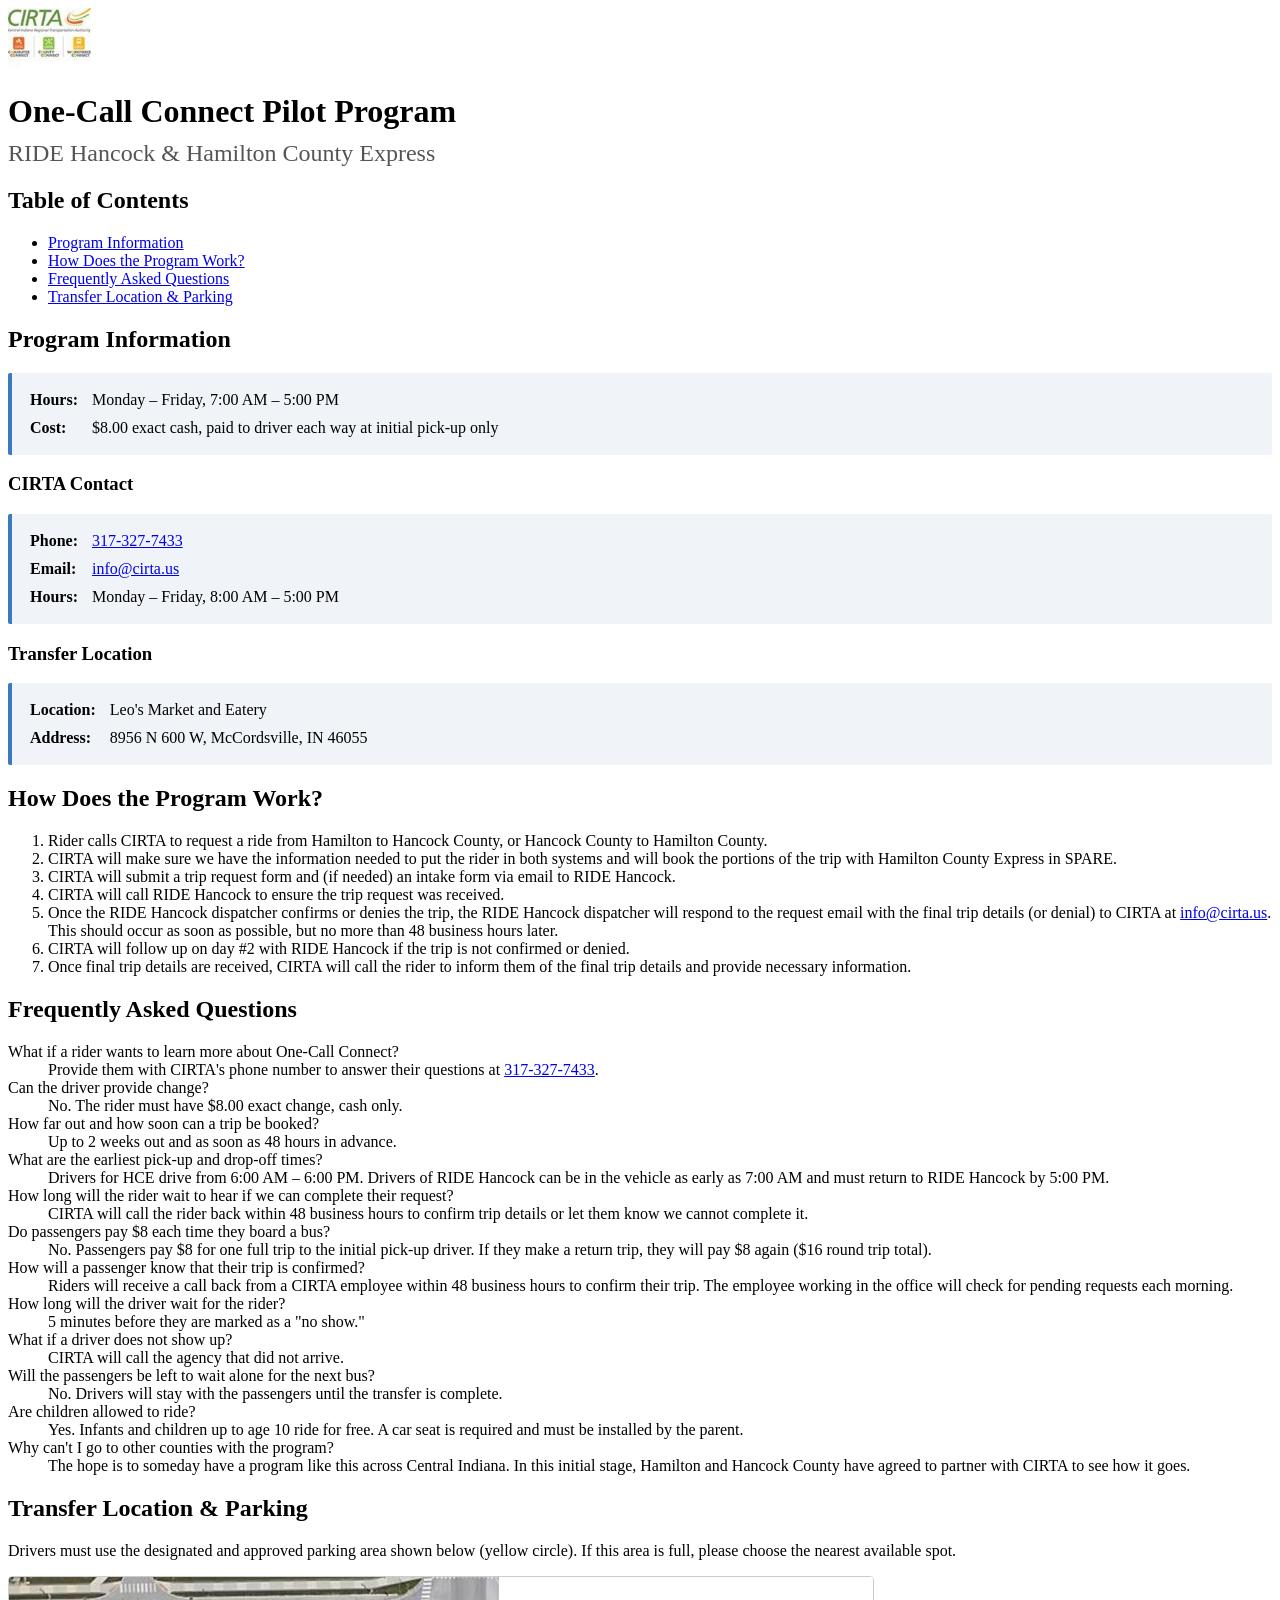
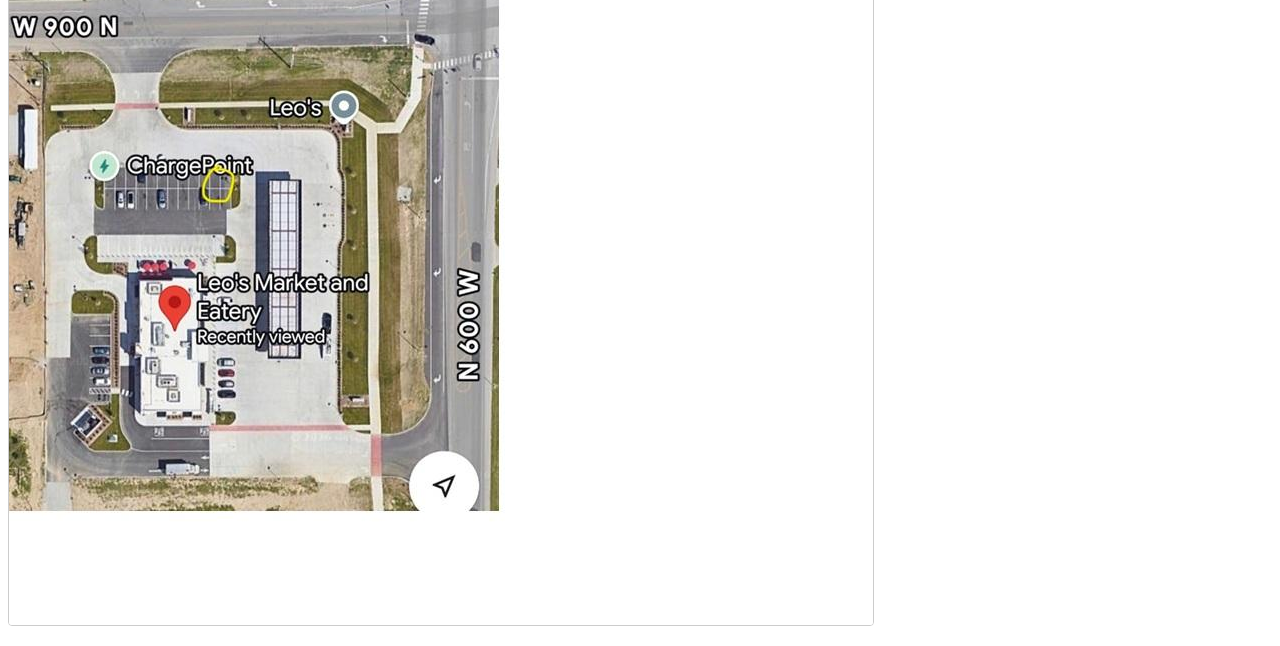
==== one-call-connect.html @ 5fb2b7e7 "Add One-Call Connect pilot program page RIDE Hancock and HCE One-Call Connect training one-pager for" ====
<!DOCTYPE html>
<html lang="en">
<head>
<meta http-equiv="Content-Type" content="text/html;charset=utf-8" />
<meta name="viewport" content="width=device-width, initial-scale=1" />
<title>One-Call Connect Pilot Program</title>
<meta name="author" content="Kyle Looper" />
<link rel="stylesheet" type="text/css" href="https://fniessen.github.io/org-html-themes/src/readtheorg_theme/css/htmlize.css"/>
<link rel="stylesheet" type="text/css" href="https://fniessen.github.io/org-html-themes/src/readtheorg_theme/css/readtheorg.css"/>
<script src="https://ajax.googleapis.com/ajax/libs/jquery/2.1.3/jquery.min.js"></script>
<script src="https://maxcdn.bootstrapcdn.com/bootstrap/3.3.4/js/bootstrap.min.js"></script>
<script type="text/javascript" src="https://fniessen.github.io/org-html-themes/src/readtheorg_theme/js/readtheorg.js"></script>
<style>
  .info-box {
    background: #f0f4f8;
    border-left: 4px solid #3a7abf;
    padding: 12px 16px;
    margin: 16px 0;
    border-radius: 2px;
  }
  .info-box table { margin: 0; border: none; }
  .info-box td { border: none !important; padding: 4px 12px 4px 0; vertical-align: top; font-weight: bold; }
  .info-box td:last-child { font-weight: normal; }
  .logo { margin-bottom: 1em; }
  .logo img { max-height: 60px; }
  img.map { max-width: 100%; border: 1px solid #ccc; border-radius: 4px; }
</style>
</head>
<body>
<div id="content" class="content">

<div class="logo">
  <img src="img/CIRTA.jpg" alt="CIRTA — Central Indiana Regional Transportation Authority" />
</div>

<h1 class="title">One-Call Connect Pilot Program</h1>
<h2 class="subtitle" style="color:#555;font-weight:normal;margin-top:-0.5em;">RIDE Hancock &amp; Hamilton County Express</h2>

<div id="table-of-contents" role="doc-toc">
<h2>Table of Contents</h2>
<div id="text-table-of-contents">
<ul>
<li><a href="#program-info">Program Information</a></li>
<li><a href="#how-it-works">How Does the Program Work?</a></li>
<li><a href="#faq">Frequently Asked Questions</a></li>
<li><a href="#parking">Transfer Location &amp; Parking</a></li>
</ul>
</div>
</div>

<!-- Program Info -->
<div id="program-info">
<h2>Program Information</h2>

<div class="info-box">
  <table>
    <tr>
      <td>Hours:</td>
      <td>Monday – Friday, 7:00 AM – 5:00 PM</td>
    </tr>
    <tr>
      <td>Cost:</td>
      <td>$8.00 exact cash, paid to driver each way at initial pick-up only</td>
    </tr>
  </table>
</div>

<h3>CIRTA Contact</h3>
<div class="info-box">
  <table>
    <tr>
      <td>Phone:</td>
      <td><a href="tel:3173277433">317-327-7433</a></td>
    </tr>
    <tr>
      <td>Email:</td>
      <td><a href="mailto:info@cirta.us">info@cirta.us</a></td>
    </tr>
    <tr>
      <td>Hours:</td>
      <td>Monday – Friday, 8:00 AM – 5:00 PM</td>
    </tr>
  </table>
</div>

<h3>Transfer Location</h3>
<div class="info-box">
  <table>
    <tr>
      <td>Location:</td>
      <td>Leo's Market and Eatery</td>
    </tr>
    <tr>
      <td>Address:</td>
      <td>8956 N 600 W, McCordsville, IN 46055</td>
    </tr>
  </table>
</div>
</div>

<!-- How It Works -->
<div id="how-it-works">
<h2>How Does the Program Work?</h2>
<ol>
  <li>Rider calls CIRTA to request a ride from Hamilton to Hancock County, or Hancock County to Hamilton County.</li>
  <li>CIRTA will make sure we have the information needed to put the rider in both systems and will book the portions of the trip with Hamilton County Express in SPARE.</li>
  <li>CIRTA will submit a trip request form and (if needed) an intake form via email to RIDE Hancock.</li>
  <li>CIRTA will call RIDE Hancock to ensure the trip request was received.</li>
  <li>Once the RIDE Hancock dispatcher confirms or denies the trip, the RIDE Hancock dispatcher will respond to the request email with the final trip details (or denial) to CIRTA at <a href="mailto:info@cirta.us">info@cirta.us</a>. This should occur as soon as possible, but no more than 48 business hours later.</li>
  <li>CIRTA will follow up on day #2 with RIDE Hancock if the trip is not confirmed or denied.</li>
  <li>Once final trip details are received, CIRTA will call the rider to inform them of the final trip details and provide necessary information.</li>
</ol>
</div>

<!-- FAQ -->
<div id="faq">
<h2>Frequently Asked Questions</h2>

<dl>
  <dt>What if a rider wants to learn more about One-Call Connect?</dt>
  <dd>Provide them with CIRTA's phone number to answer their questions at <a href="tel:3173277433">317-327-7433</a>.</dd>

  <dt>Can the driver provide change?</dt>
  <dd>No. The rider must have $8.00 exact change, cash only.</dd>

  <dt>How far out and how soon can a trip be booked?</dt>
  <dd>Up to 2 weeks out and as soon as 48 hours in advance.</dd>

  <dt>What are the earliest pick-up and drop-off times?</dt>
  <dd>Drivers for HCE drive from 6:00 AM – 6:00 PM. Drivers of RIDE Hancock can be in the vehicle as early as 7:00 AM and must return to RIDE Hancock by 5:00 PM.</dd>

  <dt>How long will the rider wait to hear if we can complete their request?</dt>
  <dd>CIRTA will call the rider back within 48 business hours to confirm trip details or let them know we cannot complete it.</dd>

  <dt>Do passengers pay $8 each time they board a bus?</dt>
  <dd>No. Passengers pay $8 for one full trip to the initial pick-up driver. If they make a return trip, they will pay $8 again ($16 round trip total).</dd>

  <dt>How will a passenger know that their trip is confirmed?</dt>
  <dd>Riders will receive a call back from a CIRTA employee within 48 business hours to confirm their trip. The employee working in the office will check for pending requests each morning.</dd>

  <dt>How long will the driver wait for the rider?</dt>
  <dd>5 minutes before they are marked as a "no show."</dd>

  <dt>What if a driver does not show up?</dt>
  <dd>CIRTA will call the agency that did not arrive.</dd>

  <dt>Will the passengers be left to wait alone for the next bus?</dt>
  <dd>No. Drivers will stay with the passengers until the transfer is complete.</dd>

  <dt>Are children allowed to ride?</dt>
  <dd>Yes. Infants and children up to age 10 ride for free. A car seat is required and must be installed by the parent.</dd>

  <dt>Why can't I go to other counties with the program?</dt>
  <dd>The hope is to someday have a program like this across Central Indiana. In this initial stage, Hamilton and Hancock County have agreed to partner with CIRTA to see how it goes.</dd>
</dl>
</div>

<!-- Parking -->
<div id="parking">
<h2>Transfer Location &amp; Parking</h2>
<p>Drivers must use the designated and approved parking area shown below (yellow circle). If this area is full, please choose the nearest available spot.</p>
<p><img class="map" src="img/Parking Lot.jpg" alt="Aerial map of Leo's Market and Eatery showing approved parking location (yellow circle)" /></p>
</div>

</div><!-- end content -->
</body>
</html>
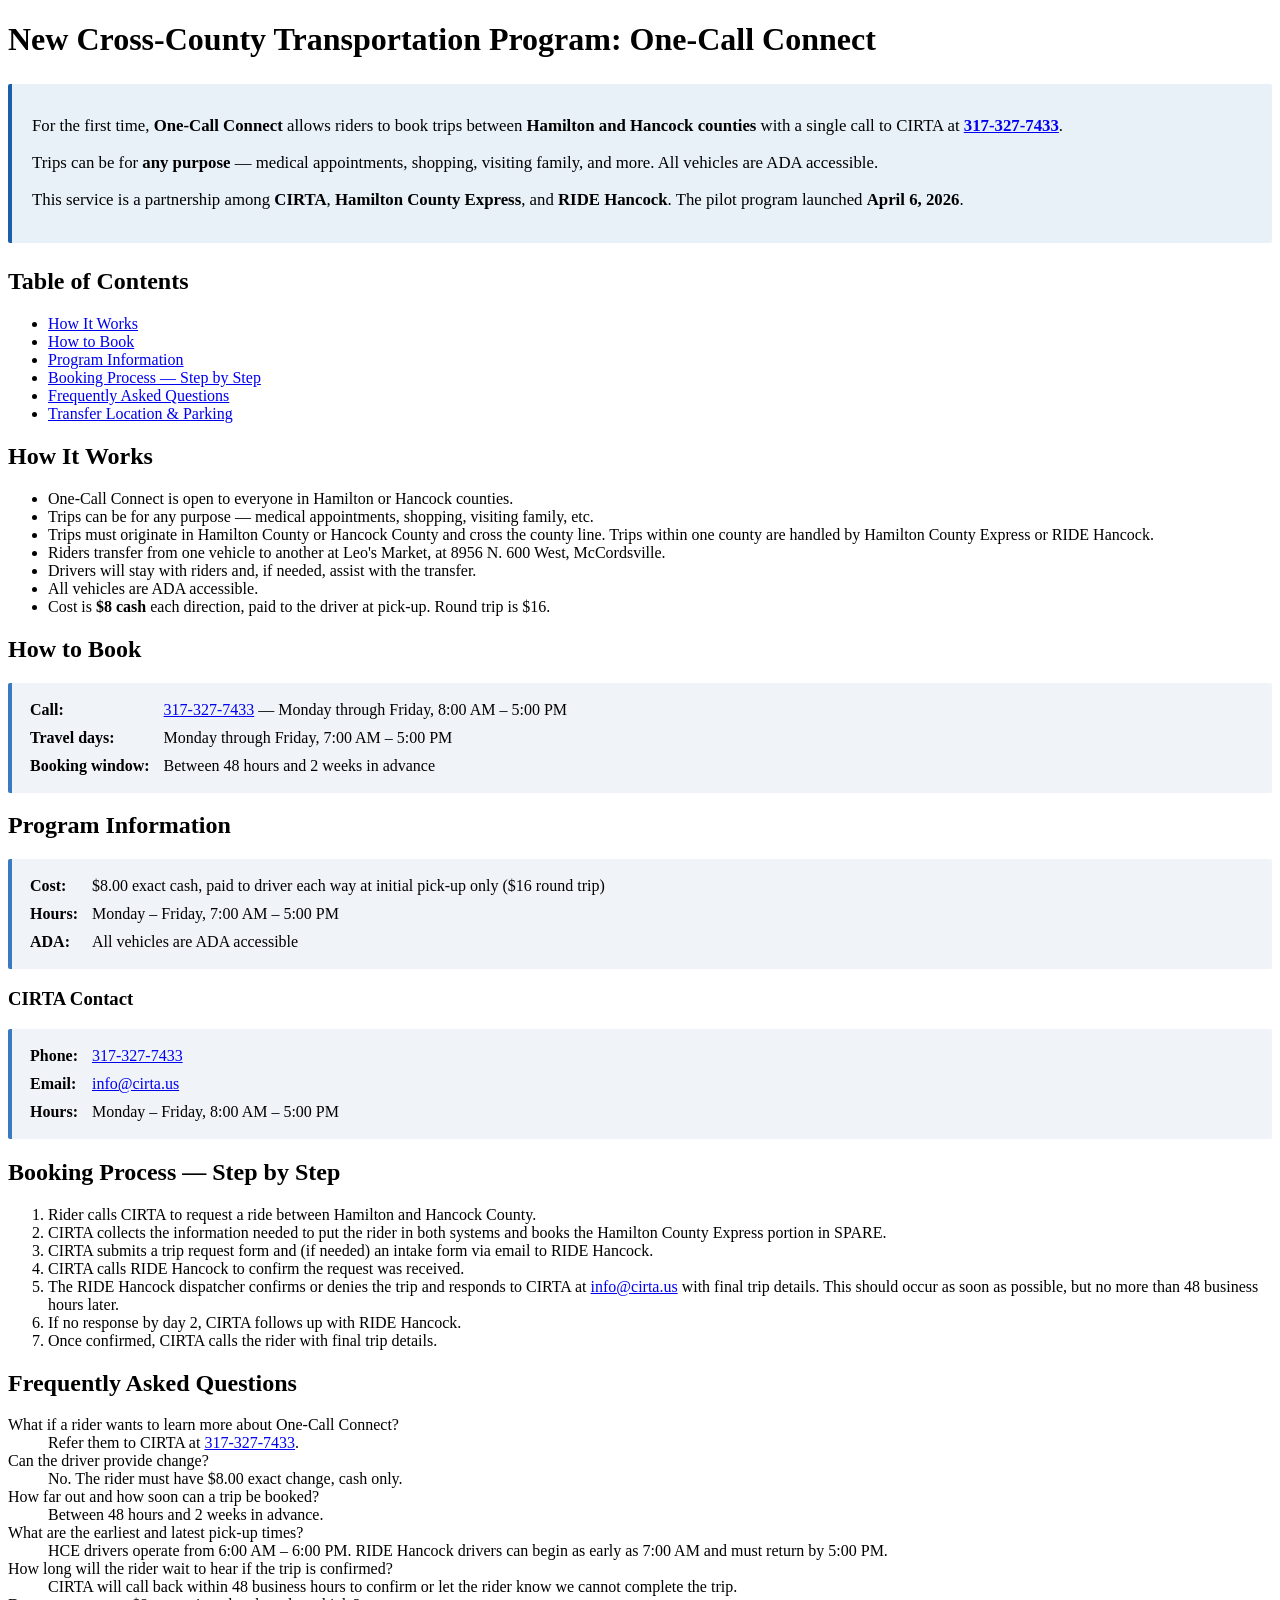
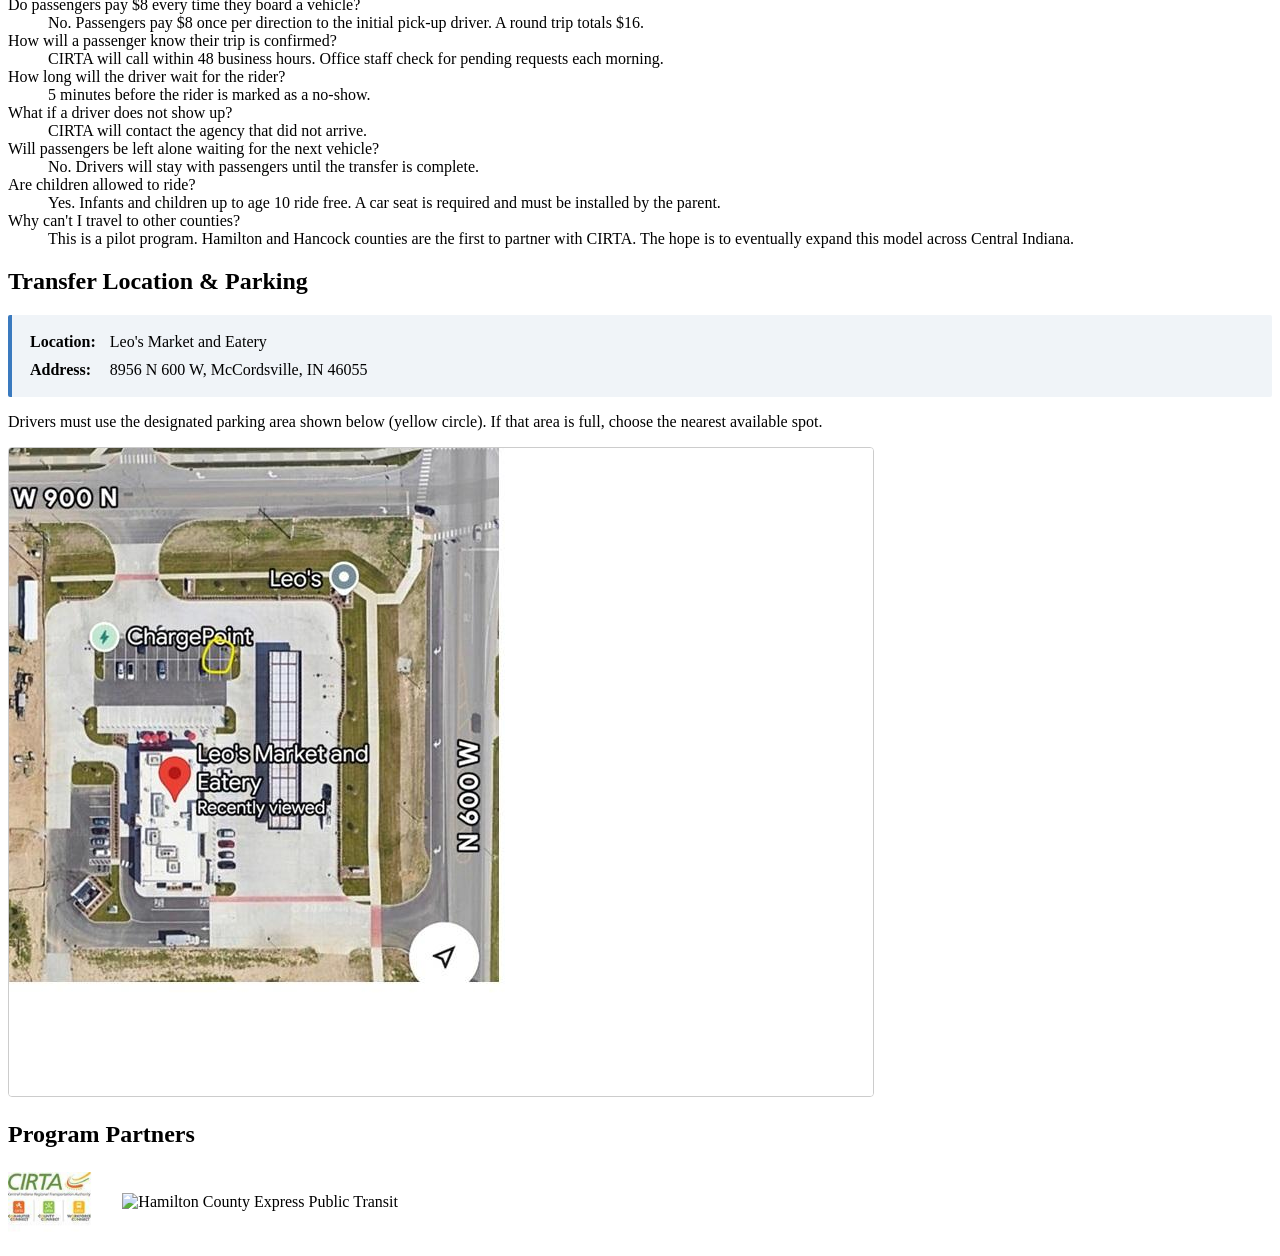
==== commit 3c725a07: "Update One-Call Connect page with full flyer content Added intro, How It Works, How to Book, step-by" ====
--- a/one-call-connect.html
+++ b/one-call-connect.html
@@ -3,7 +3,7 @@
 <head>
 <meta http-equiv="Content-Type" content="text/html;charset=utf-8" />
 <meta name="viewport" content="width=device-width, initial-scale=1" />
-<title>One-Call Connect Pilot Program</title>
+<title>One-Call Connect — Cross-County Transportation Pilot</title>
 <meta name="author" content="Kyle Looper" />
 <link rel="stylesheet" type="text/css" href="https://fniessen.github.io/org-html-themes/src/readtheorg_theme/css/htmlize.css"/>
 <link rel="stylesheet" type="text/css" href="https://fniessen.github.io/org-html-themes/src/readtheorg_theme/css/readtheorg.css"/>
@@ -11,6 +11,14 @@
 <script src="https://maxcdn.bootstrapcdn.com/bootstrap/3.3.4/js/bootstrap.min.js"></script>
 <script type="text/javascript" src="https://fniessen.github.io/org-html-themes/src/readtheorg_theme/js/readtheorg.js"></script>
 <style>
+  .intro-box {
+    background: #e8f0f8;
+    border-left: 4px solid #1a5fa8;
+    padding: 16px 20px;
+    margin: 1.5em 0;
+    border-radius: 2px;
+    font-size: 1.05em;
+  }
   .info-box {
     background: #f0f4f8;
     border-left: 4px solid #3a7abf;
@@ -21,33 +29,71 @@
   .info-box table { margin: 0; border: none; }
   .info-box td { border: none !important; padding: 4px 12px 4px 0; vertical-align: top; font-weight: bold; }
   .info-box td:last-child { font-weight: normal; }
-  .logo { margin-bottom: 1em; }
-  .logo img { max-height: 60px; }
+  .partner-logos { display: flex; align-items: center; gap: 24px; flex-wrap: wrap; margin: 1.5em 0; }
+  .partner-logos img { max-height: 60px; }
   img.map { max-width: 100%; border: 1px solid #ccc; border-radius: 4px; }
 </style>
 </head>
 <body>
 <div id="content" class="content">
 
-<div class="logo">
-  <img src="img/CIRTA.jpg" alt="CIRTA — Central Indiana Regional Transportation Authority" />
-</div>
-
-<h1 class="title">One-Call Connect Pilot Program</h1>
-<h2 class="subtitle" style="color:#555;font-weight:normal;margin-top:-0.5em;">RIDE Hancock &amp; Hamilton County Express</h2>
+<h1 class="title">New Cross-County Transportation Program: One-Call Connect</h1>
+
+<div class="intro-box">
+  <p>For the first time, <strong>One-Call Connect</strong> allows riders to book trips between <strong>Hamilton and Hancock counties</strong> with a single call to CIRTA at <strong><a href="tel:3173277433">317-327-7433</a></strong>.</p>
+  <p>Trips can be for <strong>any purpose</strong> — medical appointments, shopping, visiting family, and more. All vehicles are ADA accessible.</p>
+  <p>This service is a partnership among <strong>CIRTA</strong>, <strong>Hamilton County Express</strong>, and <strong>RIDE Hancock</strong>. The pilot program launched <strong>April 6, 2026</strong>.</p>
+</div>
 
 <div id="table-of-contents" role="doc-toc">
 <h2>Table of Contents</h2>
 <div id="text-table-of-contents">
 <ul>
+<li><a href="#how-it-works">How It Works</a></li>
+<li><a href="#how-to-book">How to Book</a></li>
 <li><a href="#program-info">Program Information</a></li>
-<li><a href="#how-it-works">How Does the Program Work?</a></li>
+<li><a href="#booking-process">Booking Process — Step by Step</a></li>
 <li><a href="#faq">Frequently Asked Questions</a></li>
 <li><a href="#parking">Transfer Location &amp; Parking</a></li>
 </ul>
 </div>
 </div>
 
+<!-- How It Works -->
+<div id="how-it-works">
+<h2>How It Works</h2>
+<ul>
+  <li>One-Call Connect is open to everyone in Hamilton or Hancock counties.</li>
+  <li>Trips can be for any purpose — medical appointments, shopping, visiting family, etc.</li>
+  <li>Trips must originate in Hamilton County or Hancock County and cross the county line. Trips within one county are handled by Hamilton County Express or RIDE Hancock.</li>
+  <li>Riders transfer from one vehicle to another at Leo's Market, at 8956 N. 600 West, McCordsville.</li>
+  <li>Drivers will stay with riders and, if needed, assist with the transfer.</li>
+  <li>All vehicles are ADA accessible.</li>
+  <li>Cost is <strong>$8 cash</strong> each direction, paid to the driver at pick-up. Round trip is $16.</li>
+</ul>
+</div>
+
+<!-- How to Book -->
+<div id="how-to-book">
+<h2>How to Book</h2>
+<div class="info-box">
+  <table>
+    <tr>
+      <td>Call:</td>
+      <td><a href="tel:3173277433">317-327-7433</a> — Monday through Friday, 8:00 AM – 5:00 PM</td>
+    </tr>
+    <tr>
+      <td>Travel days:</td>
+      <td>Monday through Friday, 7:00 AM – 5:00 PM</td>
+    </tr>
+    <tr>
+      <td>Booking window:</td>
+      <td>Between 48 hours and 2 weeks in advance</td>
+    </tr>
+  </table>
+</div>
+</div>
+
 <!-- Program Info -->
 <div id="program-info">
 <h2>Program Information</h2>
@@ -55,12 +101,16 @@
 <div class="info-box">
   <table>
     <tr>
+      <td>Cost:</td>
+      <td>$8.00 exact cash, paid to driver each way at initial pick-up only ($16 round trip)</td>
+    </tr>
+    <tr>
       <td>Hours:</td>
       <td>Monday – Friday, 7:00 AM – 5:00 PM</td>
     </tr>
     <tr>
-      <td>Cost:</td>
-      <td>$8.00 exact cash, paid to driver each way at initial pick-up only</td>
+      <td>ADA:</td>
+      <td>All vehicles are ADA accessible</td>
     </tr>
   </table>
 </div>
@@ -82,33 +132,19 @@
     </tr>
   </table>
 </div>
-
-<h3>Transfer Location</h3>
-<div class="info-box">
-  <table>
-    <tr>
-      <td>Location:</td>
-      <td>Leo's Market and Eatery</td>
-    </tr>
-    <tr>
-      <td>Address:</td>
-      <td>8956 N 600 W, McCordsville, IN 46055</td>
-    </tr>
-  </table>
-</div>
-</div>
-
-<!-- How It Works -->
-<div id="how-it-works">
-<h2>How Does the Program Work?</h2>
+</div>
+
+<!-- Booking Process -->
+<div id="booking-process">
+<h2>Booking Process — Step by Step</h2>
 <ol>
-  <li>Rider calls CIRTA to request a ride from Hamilton to Hancock County, or Hancock County to Hamilton County.</li>
-  <li>CIRTA will make sure we have the information needed to put the rider in both systems and will book the portions of the trip with Hamilton County Express in SPARE.</li>
-  <li>CIRTA will submit a trip request form and (if needed) an intake form via email to RIDE Hancock.</li>
-  <li>CIRTA will call RIDE Hancock to ensure the trip request was received.</li>
-  <li>Once the RIDE Hancock dispatcher confirms or denies the trip, the RIDE Hancock dispatcher will respond to the request email with the final trip details (or denial) to CIRTA at <a href="mailto:info@cirta.us">info@cirta.us</a>. This should occur as soon as possible, but no more than 48 business hours later.</li>
-  <li>CIRTA will follow up on day #2 with RIDE Hancock if the trip is not confirmed or denied.</li>
-  <li>Once final trip details are received, CIRTA will call the rider to inform them of the final trip details and provide necessary information.</li>
+  <li>Rider calls CIRTA to request a ride between Hamilton and Hancock County.</li>
+  <li>CIRTA collects the information needed to put the rider in both systems and books the Hamilton County Express portion in SPARE.</li>
+  <li>CIRTA submits a trip request form and (if needed) an intake form via email to RIDE Hancock.</li>
+  <li>CIRTA calls RIDE Hancock to confirm the request was received.</li>
+  <li>The RIDE Hancock dispatcher confirms or denies the trip and responds to CIRTA at <a href="mailto:info@cirta.us">info@cirta.us</a> with final trip details. This should occur as soon as possible, but no more than 48 business hours later.</li>
+  <li>If no response by day 2, CIRTA follows up with RIDE Hancock.</li>
+  <li>Once confirmed, CIRTA calls the rider with final trip details.</li>
 </ol>
 </div>
 
@@ -118,48 +154,71 @@
 
 <dl>
   <dt>What if a rider wants to learn more about One-Call Connect?</dt>
-  <dd>Provide them with CIRTA's phone number to answer their questions at <a href="tel:3173277433">317-327-7433</a>.</dd>
+  <dd>Refer them to CIRTA at <a href="tel:3173277433">317-327-7433</a>.</dd>
 
   <dt>Can the driver provide change?</dt>
   <dd>No. The rider must have $8.00 exact change, cash only.</dd>
 
   <dt>How far out and how soon can a trip be booked?</dt>
-  <dd>Up to 2 weeks out and as soon as 48 hours in advance.</dd>
-
-  <dt>What are the earliest pick-up and drop-off times?</dt>
-  <dd>Drivers for HCE drive from 6:00 AM – 6:00 PM. Drivers of RIDE Hancock can be in the vehicle as early as 7:00 AM and must return to RIDE Hancock by 5:00 PM.</dd>
-
-  <dt>How long will the rider wait to hear if we can complete their request?</dt>
-  <dd>CIRTA will call the rider back within 48 business hours to confirm trip details or let them know we cannot complete it.</dd>
-
-  <dt>Do passengers pay $8 each time they board a bus?</dt>
-  <dd>No. Passengers pay $8 for one full trip to the initial pick-up driver. If they make a return trip, they will pay $8 again ($16 round trip total).</dd>
-
-  <dt>How will a passenger know that their trip is confirmed?</dt>
-  <dd>Riders will receive a call back from a CIRTA employee within 48 business hours to confirm their trip. The employee working in the office will check for pending requests each morning.</dd>
+  <dd>Between 48 hours and 2 weeks in advance.</dd>
+
+  <dt>What are the earliest and latest pick-up times?</dt>
+  <dd>HCE drivers operate from 6:00 AM – 6:00 PM. RIDE Hancock drivers can begin as early as 7:00 AM and must return by 5:00 PM.</dd>
+
+  <dt>How long will the rider wait to hear if the trip is confirmed?</dt>
+  <dd>CIRTA will call back within 48 business hours to confirm or let the rider know we cannot complete the trip.</dd>
+
+  <dt>Do passengers pay $8 every time they board a vehicle?</dt>
+  <dd>No. Passengers pay $8 once per direction to the initial pick-up driver. A round trip totals $16.</dd>
+
+  <dt>How will a passenger know their trip is confirmed?</dt>
+  <dd>CIRTA will call within 48 business hours. Office staff check for pending requests each morning.</dd>
 
   <dt>How long will the driver wait for the rider?</dt>
-  <dd>5 minutes before they are marked as a "no show."</dd>
+  <dd>5 minutes before the rider is marked as a no-show.</dd>
 
   <dt>What if a driver does not show up?</dt>
-  <dd>CIRTA will call the agency that did not arrive.</dd>
-
-  <dt>Will the passengers be left to wait alone for the next bus?</dt>
-  <dd>No. Drivers will stay with the passengers until the transfer is complete.</dd>
+  <dd>CIRTA will contact the agency that did not arrive.</dd>
+
+  <dt>Will passengers be left alone waiting for the next vehicle?</dt>
+  <dd>No. Drivers will stay with passengers until the transfer is complete.</dd>
 
   <dt>Are children allowed to ride?</dt>
-  <dd>Yes. Infants and children up to age 10 ride for free. A car seat is required and must be installed by the parent.</dd>
-
-  <dt>Why can't I go to other counties with the program?</dt>
-  <dd>The hope is to someday have a program like this across Central Indiana. In this initial stage, Hamilton and Hancock County have agreed to partner with CIRTA to see how it goes.</dd>
+  <dd>Yes. Infants and children up to age 10 ride free. A car seat is required and must be installed by the parent.</dd>
+
+  <dt>Why can't I travel to other counties?</dt>
+  <dd>This is a pilot program. Hamilton and Hancock counties are the first to partner with CIRTA. The hope is to eventually expand this model across Central Indiana.</dd>
 </dl>
 </div>
 
 <!-- Parking -->
 <div id="parking">
 <h2>Transfer Location &amp; Parking</h2>
-<p>Drivers must use the designated and approved parking area shown below (yellow circle). If this area is full, please choose the nearest available spot.</p>
-<p><img class="map" src="img/Parking Lot.jpg" alt="Aerial map of Leo's Market and Eatery showing approved parking location (yellow circle)" /></p>
+
+<div class="info-box">
+  <table>
+    <tr>
+      <td>Location:</td>
+      <td>Leo's Market and Eatery</td>
+    </tr>
+    <tr>
+      <td>Address:</td>
+      <td>8956 N 600 W, McCordsville, IN 46055</td>
+    </tr>
+  </table>
+</div>
+
+<p>Drivers must use the designated parking area shown below (yellow circle). If that area is full, choose the nearest available spot.</p>
+<p><img class="map" src="img/Parking Lot.jpg" alt="Aerial map of Leo's Market and Eatery showing approved parking location marked with yellow circle" /></p>
+</div>
+
+<!-- Partner Logos -->
+<div id="partners">
+<h2>Program Partners</h2>
+<div class="partner-logos">
+  <img src="img/CIRTA.jpg" alt="CIRTA — Central Indiana Regional Transportation Authority" />
+  <img src="img/HCE.svg" alt="Hamilton County Express Public Transit" />
+</div>
 </div>
 
 </div><!-- end content -->
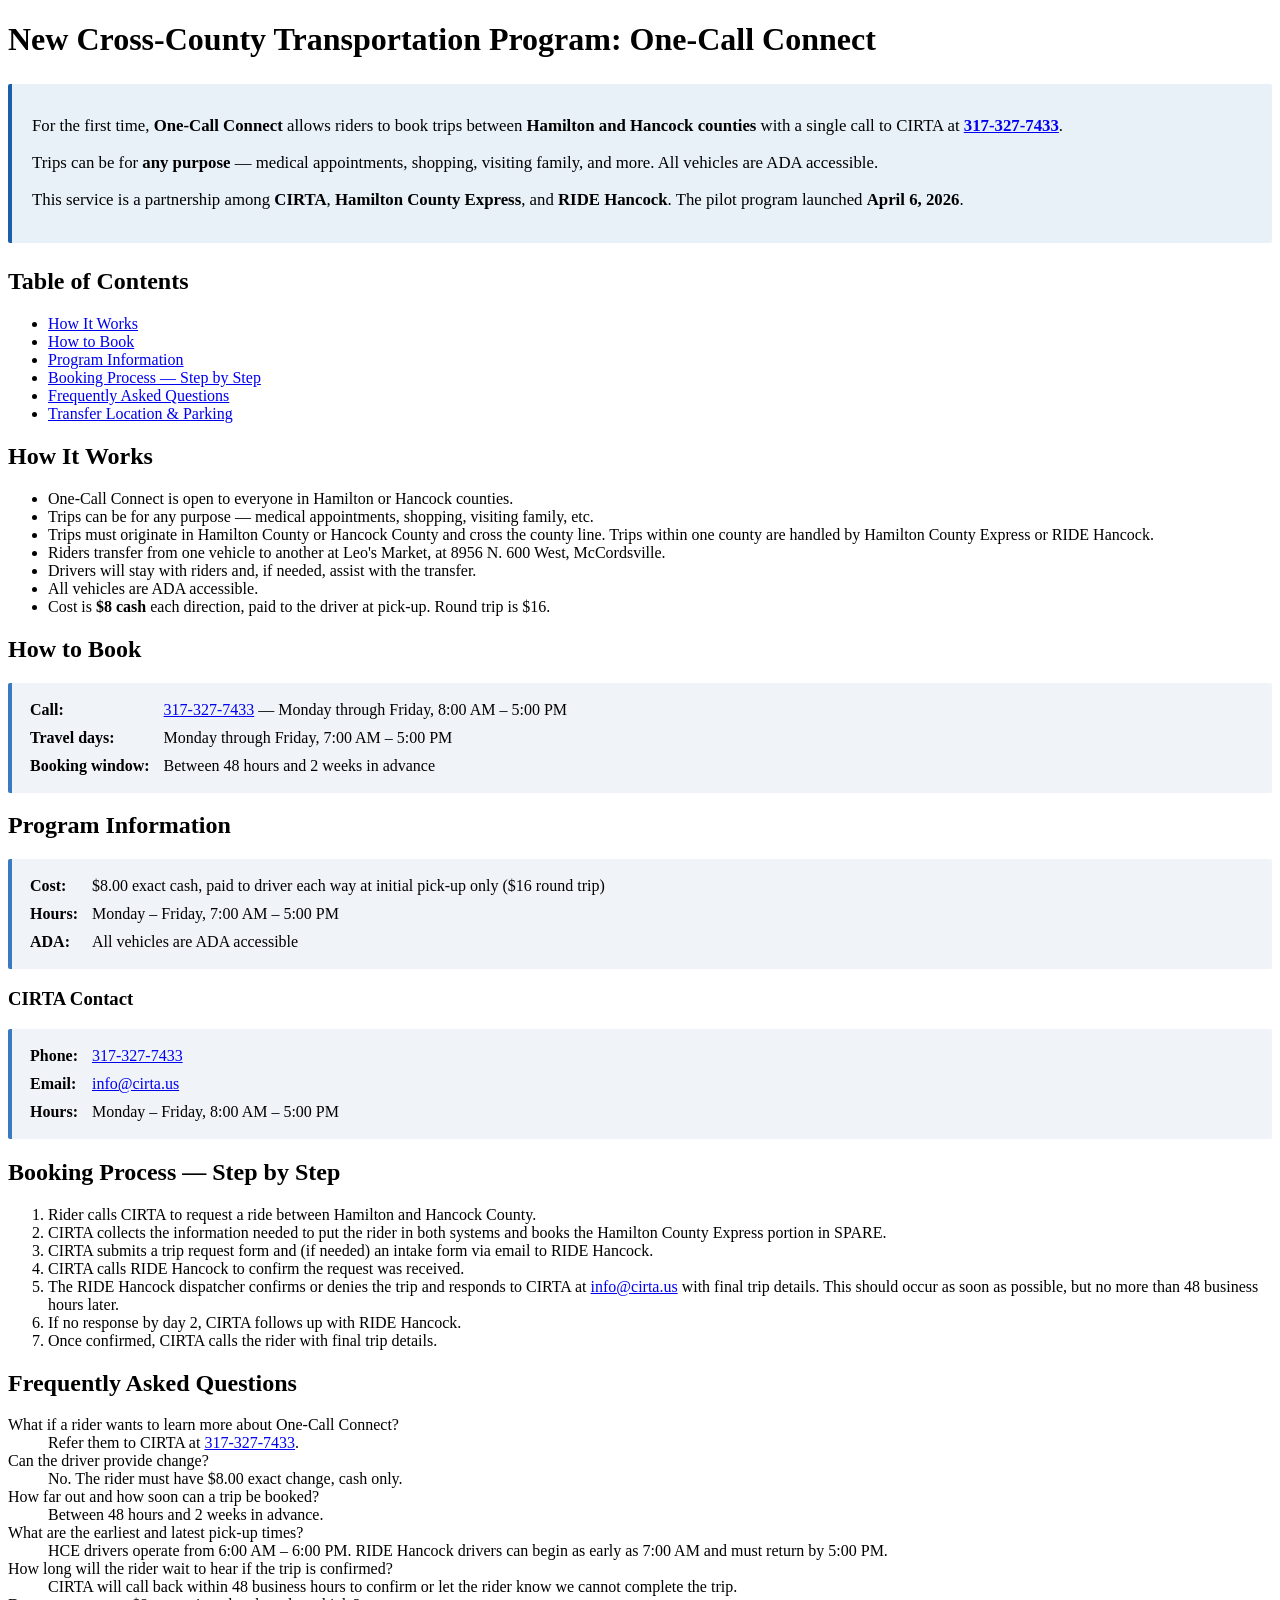
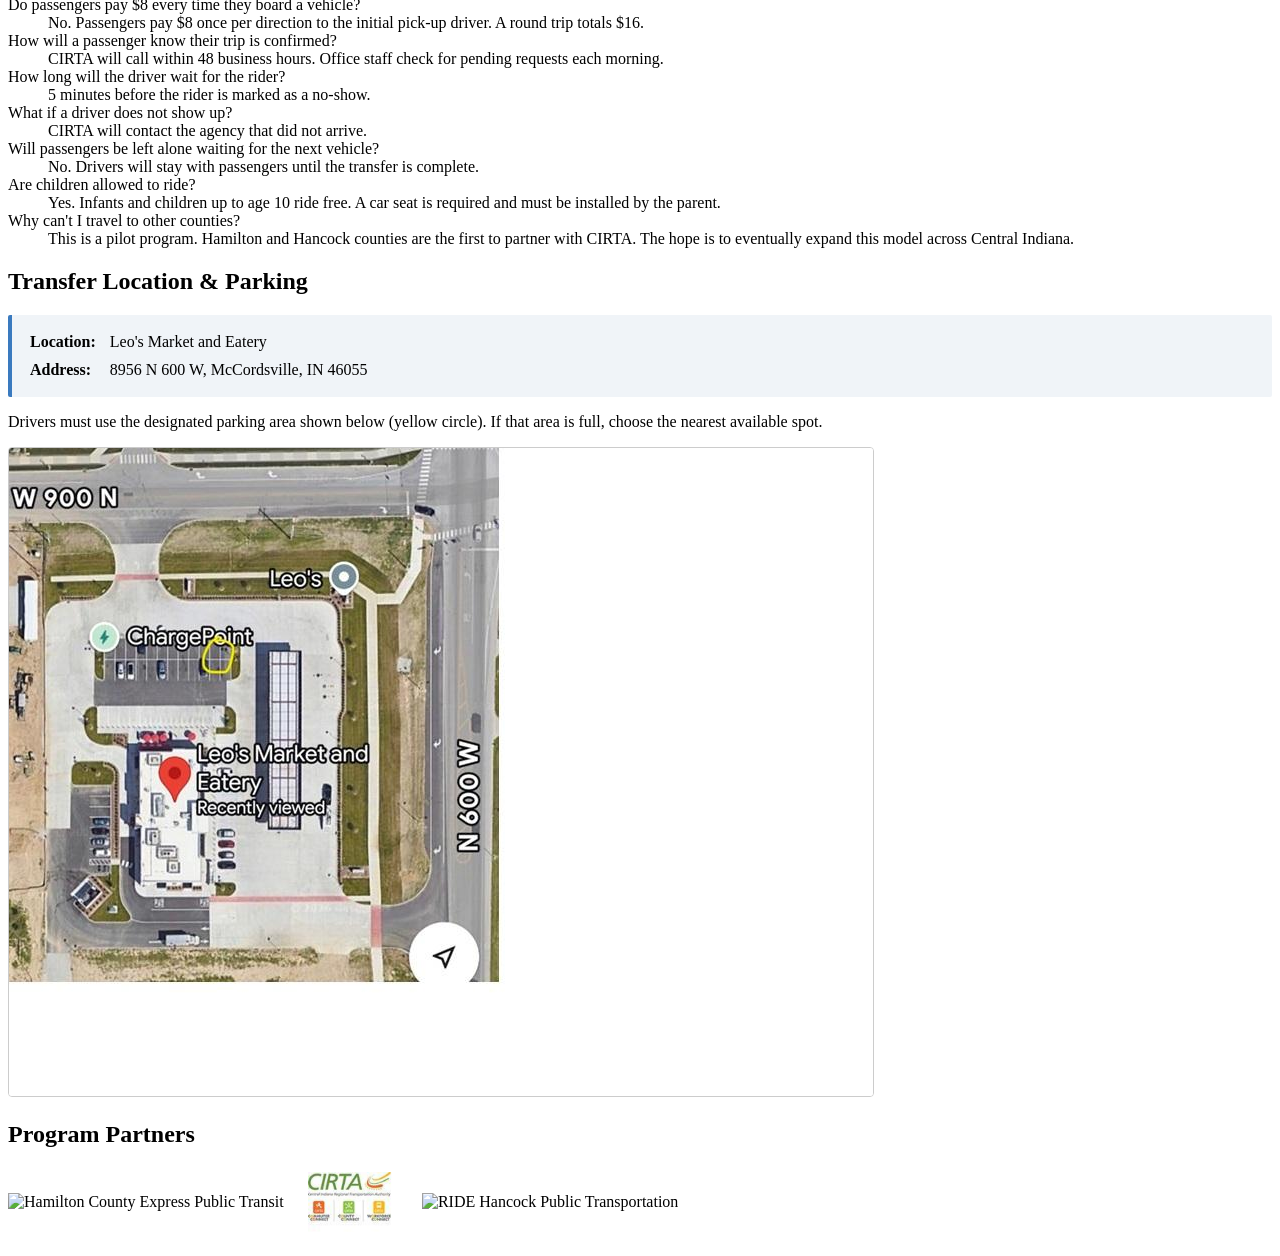
==== commit 764a7f54: "Add RIDE Hancock logo to partners section" ====
--- a/one-call-connect.html
+++ b/one-call-connect.html
@@ -209,15 +209,16 @@
 </div>
 
 <p>Drivers must use the designated parking area shown below (yellow circle). If that area is full, choose the nearest available spot.</p>
-<p><img class="map" src="img/Parking Lot.jpg" alt="Aerial map of Leo's Market and Eatery showing approved parking location marked with yellow circle" /></p>
+<p><img class="map" src="img/Parking%20Lot.jpg" alt="Aerial map of Leo's Market and Eatery showing approved parking location marked with yellow circle" /></p>
 </div>
 
 <!-- Partner Logos -->
 <div id="partners">
 <h2>Program Partners</h2>
 <div class="partner-logos">
+  <img src="img/HCE.svg" alt="Hamilton County Express Public Transit" />
   <img src="img/CIRTA.jpg" alt="CIRTA — Central Indiana Regional Transportation Authority" />
-  <img src="img/HCE.svg" alt="Hamilton County Express Public Transit" />
+  <img src="https://cirta.us/wp-content/uploads/2017/02/ride-hancock-logo.png" alt="RIDE Hancock Public Transportation" />
 </div>
 </div>
 
